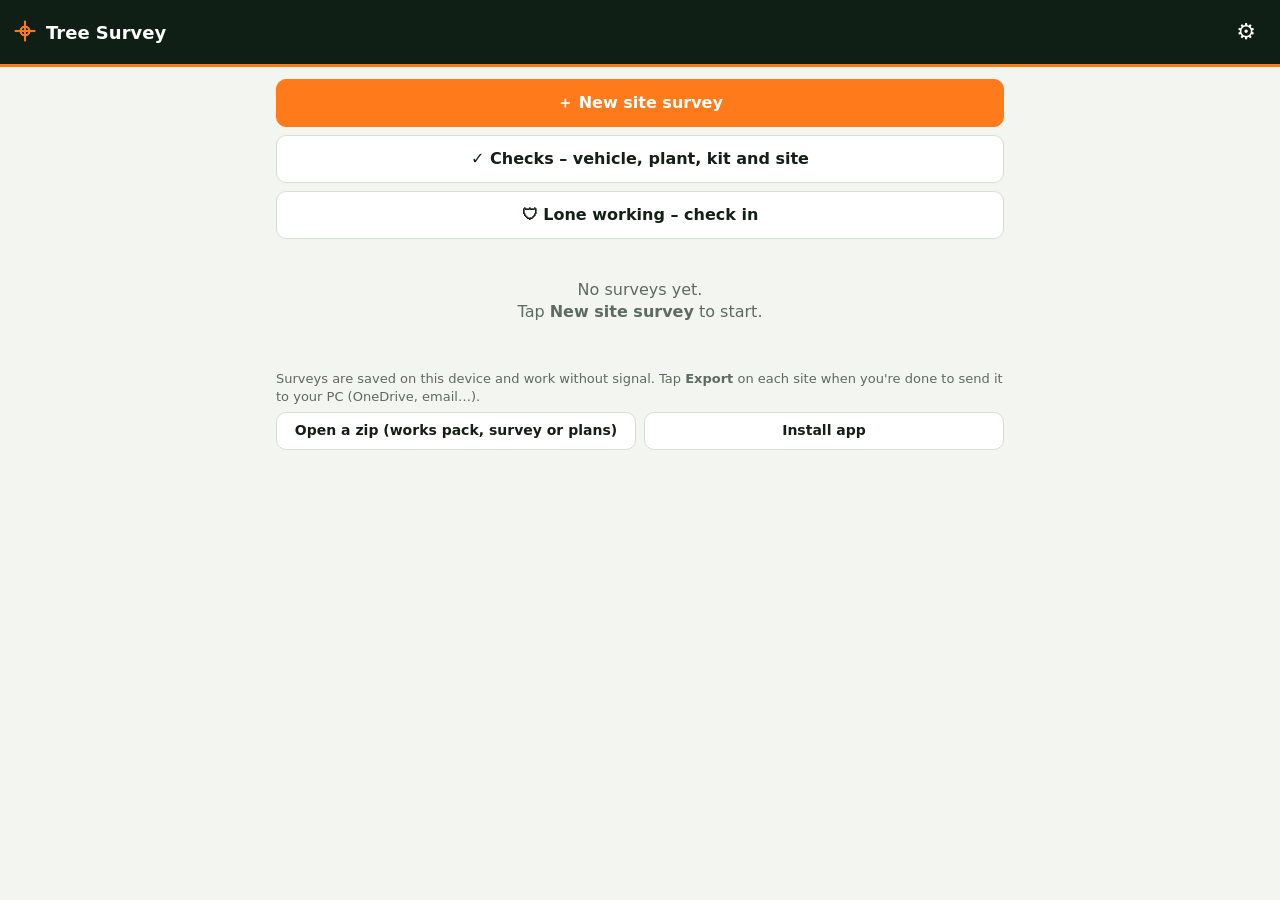
==== index.html @ d86250d1 "Tree Survey phone app v1.23 (app files only) Phone app at the top level so it is served at sparkomoj" ====
<!doctype html>
<html lang="en-GB">
<head>
<meta charset="utf-8">
<meta name="viewport" content="width=device-width, initial-scale=1, viewport-fit=cover">
<title>Tree Survey</title>
<meta name="description" content="Offline tree survey capture – GPS, species, dimensions, photos – exported for the report builders.">
<meta name="theme-color" content="#101f16">
<link rel="manifest" href="manifest.webmanifest">
<link rel="icon" type="image/png" sizes="32x32" href="icons/favicon-32.png">
<link rel="icon" type="image/png" sizes="48x48" href="icons/favicon-48.png">
<link rel="icon" type="image/png" sizes="192x192" href="icons/icon-192.png">
<link rel="apple-touch-icon" sizes="180x180" href="icons/apple-touch-icon.png">
<link rel="stylesheet" href="lib/leaflet.css">
<link rel="stylesheet" href="app.css">
</head>
<body>
<div id="app"></div>
<div id="toast" role="status" aria-live="polite"></div>
<input type="file" id="cam" accept="image/*" capture="environment" hidden>
<input type="file" id="gallery" accept="image/*" multiple hidden>
<input type="file" id="zipin" accept=".zip,application/zip" hidden>
<script src="lib/jszip.min.js"></script>
<script src="lib/xlsx.mini.min.js"></script>
<script src="species.js"></script>
<script src="osgb.js"></script>
<script src="lib/leaflet.js"></script>
<script src="lib/Leaflet.ImageOverlay.Rotated.js"></script>
<script src="qtra.js"></script>
<script src="threats.js"></script>
<script src="cavat_cti.js"></script>
<script src="cavat.js"></script>
<script src="fungi.js"></script>
<script src="defects.js"></script>
<script src="works.js"></script>
<script src="vet.js"></script>
<script src="safety.js"></script>
<script src="checklists.js"></script>
<script src="checks.js"></script>
<script src="laser.js"></script>
<script src="boltons.js"></script>
<script src="contractor.js"></script>
<script src="app.js"></script>
<script src="map.js"></script>
<script src="planscale.js"></script>
</body>
</html>
---- lib/leaflet.css ----
/* required styles */

.leaflet-pane,
.leaflet-tile,
.leaflet-marker-icon,
.leaflet-marker-shadow,
.leaflet-tile-container,
.leaflet-pane > svg,
.leaflet-pane > canvas,
.leaflet-zoom-box,
.leaflet-image-layer,
.leaflet-layer {
	position: absolute;
	left: 0;
	top: 0;
	}
.leaflet-container {
	overflow: hidden;
	}
.leaflet-tile,
.leaflet-marker-icon,
.leaflet-marker-shadow {
	-webkit-user-select: none;
	   -moz-user-select: none;
	        user-select: none;
	  -webkit-user-drag: none;
	}
/* Prevents IE11 from highlighting tiles in blue */
.leaflet-tile::selection {
	background: transparent;
}
/* Safari renders non-retina tile on retina better with this, but Chrome is worse */
.leaflet-safari .leaflet-tile {
	image-rendering: -webkit-optimize-contrast;
	}
/* hack that prevents hw layers "stretching" when loading new tiles */
.leaflet-safari .leaflet-tile-container {
	width: 1600px;
	height: 1600px;
	-webkit-transform-origin: 0 0;
	}
.leaflet-marker-icon,
.leaflet-marker-shadow {
	display: block;
	}
/* .leaflet-container svg: reset svg max-width decleration shipped in Joomla! (joomla.org) 3.x */
/* .leaflet-container img: map is broken in FF if you have max-width: 100% on tiles */
.leaflet-container .leaflet-overlay-pane svg {
	max-width: none !important;
	max-height: none !important;
	}
.leaflet-container .leaflet-marker-pane img,
.leaflet-container .leaflet-shadow-pane img,
.leaflet-container .leaflet-tile-pane img,
.leaflet-container img.leaflet-image-layer,
.leaflet-container .leaflet-tile {
	max-width: none !important;
	max-height: none !important;
	width: auto;
	padding: 0;
	}

.leaflet-container img.leaflet-tile {
	/* See: https://bugs.chromium.org/p/chromium/issues/detail?id=600120 */
	mix-blend-mode: plus-lighter;
}

.leaflet-container.leaflet-touch-zoom {
	-ms-touch-action: pan-x pan-y;
	touch-action: pan-x pan-y;
	}
.leaflet-container.leaflet-touch-drag {
	-ms-touch-action: pinch-zoom;
	/* Fallback for FF which doesn't support pinch-zoom */
	touch-action: none;
	touch-action: pinch-zoom;
}
.leaflet-container.leaflet-touch-drag.leaflet-touch-zoom {
	-ms-touch-action: none;
	touch-action: none;
}
.leaflet-container {
	-webkit-tap-highlight-color: transparent;
}
.leaflet-container a {
	-webkit-tap-highlight-color: rgba(51, 181, 229, 0.4);
}
.leaflet-tile {
	filter: inherit;
	visibility: hidden;
	}
.leaflet-tile-loaded {
	visibility: inherit;
	}
.leaflet-zoom-box {
	width: 0;
	height: 0;
	-moz-box-sizing: border-box;
	     box-sizing: border-box;
	z-index: 800;
	}
/* workaround for https://bugzilla.mozilla.org/show_bug.cgi?id=888319 */
.leaflet-overlay-pane svg {
	-moz-user-select: none;
	}

.leaflet-pane         { z-index: 400; }

.leaflet-tile-pane    { z-index: 200; }
.leaflet-overlay-pane { z-index: 400; }
.leaflet-shadow-pane  { z-index: 500; }
.leaflet-marker-pane  { z-index: 600; }
.leaflet-tooltip-pane   { z-index: 650; }
.leaflet-popup-pane   { z-index: 700; }

.leaflet-map-pane canvas { z-index: 100; }
.leaflet-map-pane svg    { z-index: 200; }

.leaflet-vml-shape {
	width: 1px;
	height: 1px;
	}
.lvml {
	behavior: url(#default#VML);
	display: inline-block;
	position: absolute;
	}


/* control positioning */

.leaflet-control {
	position: relative;
	z-index: 800;
	pointer-events: visiblePainted; /* IE 9-10 doesn't have auto */
	pointer-events: auto;
	}
.leaflet-top,
.leaflet-bottom {
	position: absolute;
	z-index: 1000;
	pointer-events: none;
	}
.leaflet-top {
	top: 0;
	}
.leaflet-right {
	right: 0;
	}
.leaflet-bottom {
	bottom: 0;
	}
.leaflet-left {
	left: 0;
	}
.leaflet-control {
	float: left;
	clear: both;
	}
.leaflet-right .leaflet-control {
	float: right;
	}
.leaflet-top .leaflet-control {
	margin-top: 10px;
	}
.leaflet-bottom .leaflet-control {
	margin-bottom: 10px;
	}
.leaflet-left .leaflet-control {
	margin-left: 10px;
	}
.leaflet-right .leaflet-control {
	margin-right: 10px;
	}


/* zoom and fade animations */

.leaflet-fade-anim .leaflet-popup {
	opacity: 0;
	-webkit-transition: opacity 0.2s linear;
	   -moz-transition: opacity 0.2s linear;
	        transition: opacity 0.2s linear;
	}
.leaflet-fade-anim .leaflet-map-pane .leaflet-popup {
	opacity: 1;
	}
.leaflet-zoom-animated {
	-webkit-transform-origin: 0 0;
	    -ms-transform-origin: 0 0;
	        transform-origin: 0 0;
	}
svg.leaflet-zoom-animated {
	will-change: transform;
}

.leaflet-zoom-anim .leaflet-zoom-animated {
	-webkit-transition: -webkit-transform 0.25s cubic-bezier(0,0,0.25,1);
	   -moz-transition:    -moz-transform 0.25s cubic-bezier(0,0,0.25,1);
	        transition:         transform 0.25s cubic-bezier(0,0,0.25,1);
	}
.leaflet-zoom-anim .leaflet-tile,
.leaflet-pan-anim .leaflet-tile {
	-webkit-transition: none;
	   -moz-transition: none;
	        transition: none;
	}

.leaflet-zoom-anim .leaflet-zoom-hide {
	visibility: hidden;
	}


/* cursors */

.leaflet-interactive {
	cursor: pointer;
	}
.leaflet-grab {
	cursor: -webkit-grab;
	cursor:    -moz-grab;
	cursor:         grab;
	}
.leaflet-crosshair,
.leaflet-crosshair .leaflet-interactive {
	cursor: crosshair;
	}
.leaflet-popup-pane,
.leaflet-control {
	cursor: auto;
	}
.leaflet-dragging .leaflet-grab,
.leaflet-dragging .leaflet-grab .leaflet-interactive,
.leaflet-dragging .leaflet-marker-draggable {
	cursor: move;
	cursor: -webkit-grabbing;
	cursor:    -moz-grabbing;
	cursor:         grabbing;
	}

/* marker & overlays interactivity */
.leaflet-marker-icon,
.leaflet-marker-shadow,
.leaflet-image-layer,
.leaflet-pane > svg path,
.leaflet-tile-container {
	pointer-events: none;
	}

.leaflet-marker-icon.leaflet-interactive,
.leaflet-image-layer.leaflet-interactive,
.leaflet-pane > svg path.leaflet-interactive,
svg.leaflet-image-layer.leaflet-interactive path {
	pointer-events: visiblePainted; /* IE 9-10 doesn't have auto */
	pointer-events: auto;
	}

/* visual tweaks */

.leaflet-container {
	background: #ddd;
	outline-offset: 1px;
	}
.leaflet-container a {
	color: #0078A8;
	}
.leaflet-zoom-box {
	border: 2px dotted #38f;
	background: rgba(255,255,255,0.5);
	}


/* general typography */
.leaflet-container {
	font-family: "Helvetica Neue", Arial, Helvetica, sans-serif;
	font-size: 12px;
	font-size: 0.75rem;
	line-height: 1.5;
	}


/* general toolbar styles */

.leaflet-bar {
	box-shadow: 0 1px 5px rgba(0,0,0,0.65);
	border-radius: 4px;
	}
.leaflet-bar a {
	background-color: #fff;
	border-bottom: 1px solid #ccc;
	width: 26px;
	height: 26px;
	line-height: 26px;
	display: block;
	text-align: center;
	text-decoration: none;
	color: black;
	}
.leaflet-bar a,
.leaflet-control-layers-toggle {
	background-position: 50% 50%;
	background-repeat: no-repeat;
	display: block;
	}
.leaflet-bar a:hover,
.leaflet-bar a:focus {
	background-color: #f4f4f4;
	}
.leaflet-bar a:first-child {
	border-top-left-radius: 4px;
	border-top-right-radius: 4px;
	}
.leaflet-bar a:last-child {
	border-bottom-left-radius: 4px;
	border-bottom-right-radius: 4px;
	border-bottom: none;
	}
.leaflet-bar a.leaflet-disabled {
	cursor: default;
	background-color: #f4f4f4;
	color: #bbb;
	}

.leaflet-touch .leaflet-bar a {
	width: 30px;
	height: 30px;
	line-height: 30px;
	}
.leaflet-touch .leaflet-bar a:first-child {
	border-top-left-radius: 2px;
	border-top-right-radius: 2px;
	}
.leaflet-touch .leaflet-bar a:last-child {
	border-bottom-left-radius: 2px;
	border-bottom-right-radius: 2px;
	}

/* zoom control */

.leaflet-control-zoom-in,
.leaflet-control-zoom-out {
	font: bold 18px 'Lucida Console', Monaco, monospace;
	text-indent: 1px;
	}

.leaflet-touch .leaflet-control-zoom-in, .leaflet-touch .leaflet-control-zoom-out  {
	font-size: 22px;
	}


/* layers control */

.leaflet-control-layers {
	box-shadow: 0 1px 5px rgba(0,0,0,0.4);
	background: #fff;
	border-radius: 5px;
	}
.leaflet-control-layers-toggle {
	background-image: url(images/layers.png);
	width: 36px;
	height: 36px;
	}
.leaflet-retina .leaflet-control-layers-toggle {
	background-image: url(images/layers-2x.png);
	background-size: 26px 26px;
	}
.leaflet-touch .leaflet-control-layers-toggle {
	width: 44px;
	height: 44px;
	}
.leaflet-control-layers .leaflet-control-layers-list,
.leaflet-control-layers-expanded .leaflet-control-layers-toggle {
	display: none;
	}
.leaflet-control-layers-expanded .leaflet-control-layers-list {
	display: block;
	position: relative;
	}
.leaflet-control-layers-expanded {
	padding: 6px 10px 6px 6px;
	color: #333;
	background: #fff;
	}
.leaflet-control-layers-scrollbar {
	overflow-y: scroll;
	overflow-x: hidden;
	padding-right: 5px;
	}
.leaflet-control-layers-selector {
	margin-top: 2px;
	position: relative;
	top: 1px;
	}
.leaflet-control-layers label {
	display: block;
	font-size: 13px;
	font-size: 1.08333em;
	}
.leaflet-control-layers-separator {
	height: 0;
	border-top: 1px solid #ddd;
	margin: 5px -10px 5px -6px;
	}

/* Default icon URLs */
.leaflet-default-icon-path { /* used only in path-guessing heuristic, see L.Icon.Default */
	background-image: url(images/marker-icon.png);
	}


/* attribution and scale controls */

.leaflet-container .leaflet-control-attribution {
	background: #fff;
	background: rgba(255, 255, 255, 0.8);
	margin: 0;
	}
.leaflet-control-attribution,
.leaflet-control-scale-line {
	padding: 0 5px;
	color: #333;
	line-height: 1.4;
	}
.leaflet-control-attribution a {
	text-decoration: none;
	}
.leaflet-control-attribution a:hover,
.leaflet-control-attribution a:focus {
	text-decoration: underline;
	}
.leaflet-attribution-flag {
	display: inline !important;
	vertical-align: baseline !important;
	width: 1em;
	height: 0.6669em;
	}
.leaflet-left .leaflet-control-scale {
	margin-left: 5px;
	}
.leaflet-bottom .leaflet-control-scale {
	margin-bottom: 5px;
	}
.leaflet-control-scale-line {
	border: 2px solid #777;
	border-top: none;
	line-height: 1.1;
	padding: 2px 5px 1px;
	white-space: nowrap;
	-moz-box-sizing: border-box;
	     box-sizing: border-box;
	background: rgba(255, 255, 255, 0.8);
	text-shadow: 1px 1px #fff;
	}
.leaflet-control-scale-line:not(:first-child) {
	border-top: 2px solid #777;
	border-bottom: none;
	margin-top: -2px;
	}
.leaflet-control-scale-line:not(:first-child):not(:last-child) {
	border-bottom: 2px solid #777;
	}

.leaflet-touch .leaflet-control-attribution,
.leaflet-touch .leaflet-control-layers,
.leaflet-touch .leaflet-bar {
	box-shadow: none;
	}
.leaflet-touch .leaflet-control-layers,
.leaflet-touch .leaflet-bar {
	border: 2px solid rgba(0,0,0,0.2);
	background-clip: padding-box;
	}


/* popup */

.leaflet-popup {
	position: absolute;
	text-align: center;
	margin-bottom: 20px;
	}
.leaflet-popup-content-wrapper {
	padding: 1px;
	text-align: left;
	border-radius: 12px;
	}
.leaflet-popup-content {
	margin: 13px 24px 13px 20px;
	line-height: 1.3;
	font-size: 13px;
	font-size: 1.08333em;
	min-height: 1px;
	}
.leaflet-popup-content p {
	margin: 17px 0;
	margin: 1.3em 0;
	}
.leaflet-popup-tip-container {
	width: 40px;
	height: 20px;
	position: absolute;
	left: 50%;
	margin-top: -1px;
	margin-left: -20px;
	overflow: hidden;
	pointer-events: none;
	}
.leaflet-popup-tip {
	width: 17px;
	height: 17px;
	padding: 1px;

	margin: -10px auto 0;
	pointer-events: auto;

	-webkit-transform: rotate(45deg);
	   -moz-transform: rotate(45deg);
	    -ms-transform: rotate(45deg);
	        transform: rotate(45deg);
	}
.leaflet-popup-content-wrapper,
.leaflet-popup-tip {
	background: white;
	color: #333;
	box-shadow: 0 3px 14px rgba(0,0,0,0.4);
	}
.leaflet-container a.leaflet-popup-close-button {
	position: absolute;
	top: 0;
	right: 0;
	border: none;
	text-align: center;
	width: 24px;
	height: 24px;
	font: 16px/24px Tahoma, Verdana, sans-serif;
	color: #757575;
	text-decoration: none;
	background: transparent;
	}
.leaflet-container a.leaflet-popup-close-button:hover,
.leaflet-container a.leaflet-popup-close-button:focus {
	color: #585858;
	}
.leaflet-popup-scrolled {
	overflow: auto;
	}

.leaflet-oldie .leaflet-popup-content-wrapper {
	-ms-zoom: 1;
	}
.leaflet-oldie .leaflet-popup-tip {
	width: 24px;
	margin: 0 auto;

	-ms-filter: "progid:DXImageTransform.Microsoft.Matrix(M11=0.70710678, M12=0.70710678, M21=-0.70710678, M22=0.70710678)";
	filter: progid:DXImageTransform.Microsoft.Matrix(M11=0.70710678, M12=0.70710678, M21=-0.70710678, M22=0.70710678);
	}

.leaflet-oldie .leaflet-control-zoom,
.leaflet-oldie .leaflet-control-layers,
.leaflet-oldie .leaflet-popup-content-wrapper,
.leaflet-oldie .leaflet-popup-tip {
	border: 1px solid #999;
	}


/* div icon */

.leaflet-div-icon {
	background: #fff;
	border: 1px solid #666;
	}


/* Tooltip */
/* Base styles for the element that has a tooltip */
.leaflet-tooltip {
	position: absolute;
	padding: 6px;
	background-color: #fff;
	border: 1px solid #fff;
	border-radius: 3px;
	color: #222;
	white-space: nowrap;
	-webkit-user-select: none;
	-moz-user-select: none;
	-ms-user-select: none;
	user-select: none;
	pointer-events: none;
	box-shadow: 0 1px 3px rgba(0,0,0,0.4);
	}
.leaflet-tooltip.leaflet-interactive {
	cursor: pointer;
	pointer-events: auto;
	}
.leaflet-tooltip-top:before,
.leaflet-tooltip-bottom:before,
.leaflet-tooltip-left:before,
.leaflet-tooltip-right:before {
	position: absolute;
	pointer-events: none;
	border: 6px solid transparent;
	background: transparent;
	content: "";
	}

/* Directions */

.leaflet-tooltip-bottom {
	margin-top: 6px;
}
.leaflet-tooltip-top {
	margin-top: -6px;
}
.leaflet-tooltip-bottom:before,
.leaflet-tooltip-top:before {
	left: 50%;
	margin-left: -6px;
	}
.leaflet-tooltip-top:before {
	bottom: 0;
	margin-bottom: -12px;
	border-top-color: #fff;
	}
.leaflet-tooltip-bottom:before {
	top: 0;
	margin-top: -12px;
	margin-left: -6px;
	border-bottom-color: #fff;
	}
.leaflet-tooltip-left {
	margin-left: -6px;
}
.leaflet-tooltip-right {
	margin-left: 6px;
}
.leaflet-tooltip-left:before,
.leaflet-tooltip-right:before {
	top: 50%;
	margin-top: -6px;
	}
.leaflet-tooltip-left:before {
	right: 0;
	margin-right: -12px;
	border-left-color: #fff;
	}
.leaflet-tooltip-right:before {
	left: 0;
	margin-left: -12px;
	border-right-color: #fff;
	}

/* Printing */

@media print {
	/* Prevent printers from removing background-images of controls. */
	.leaflet-control {
		-webkit-print-color-adjust: exact;
		print-color-adjust: exact;
		}
	}
---- app.css ----
:root {
  --bg: #f2f5f0; --card: #ffffff; --ink: #142017; --muted: #5d6b61; --line: #d6ded4;
  --head: #101f16; --head-ink: #ffffff; --accent: #ff7a1a; --accent-ink: #ffffff;
  --green: #2f6b3a; --soft: #e7efe5; --danger: #c0392b; --warn-bg: #fff1e6;
  --catA: #92d050; --catB: #5b9bd5; --catC: #bfbfbf; --catU: #c00000;
  color-scheme: light;
}
@media (prefers-color-scheme: dark) {
  :root:not([data-theme="light"]) {
    --bg: #0e1510; --card: #18221b; --ink: #e8efe9; --muted: #9db0a2; --line: #2c3a30;
    --head: #08100b; --soft: #213026; --warn-bg: #3a2614; color-scheme: dark;
  }
}
:root[data-theme="dark"] {
  --bg: #0e1510; --card: #18221b; --ink: #e8efe9; --muted: #9db0a2; --line: #2c3a30;
  --head: #08100b; --soft: #213026; --warn-bg: #3a2614; color-scheme: dark;
}
* { box-sizing: border-box; }
html, body { margin: 0; background: var(--bg); color: var(--ink);
  font: 16px/1.4 system-ui, -apple-system, "Segoe UI", Roboto, sans-serif; -webkit-text-size-adjust: 100%; }
body { padding-bottom: env(safe-area-inset-bottom); }
button, input, select, textarea { font: inherit; color: inherit; }

.top { position: sticky; top: 0; z-index: 5; background: var(--head); color: var(--head-ink);
  display: flex; align-items: center; gap: 8px; padding: 10px 12px; padding-top: max(10px, env(safe-area-inset-top));
  border-bottom: 3px solid var(--accent); }
.top h1 { font-size: 18px; margin: 0; flex: 1; min-width: 0; white-space: nowrap; overflow: hidden; text-overflow: ellipsis; }
.top .sub { display: block; font-size: 12px; font-weight: 400; opacity: .75; }
.top button { background: transparent; border: 0; color: var(--head-ink); font-size: 22px; min-width: 44px; min-height: 44px; border-radius: 8px; }
.top button:active { background: rgba(255,255,255,.12); }
main { padding: 12px 16px 120px; max-width: 760px; margin: 0 auto; }

.btn { display: inline-flex; align-items: center; justify-content: center; gap: 6px; min-height: 48px;
  padding: 0 16px; border-radius: 10px; border: 1px solid var(--line); background: var(--card); font-weight: 600; cursor: pointer; }
.btn.primary { background: var(--accent); color: var(--accent-ink); border-color: var(--accent); }
.btn.green { background: var(--green); color: #fff; border-color: var(--green); }
.btn.danger { color: var(--danger); border-color: var(--danger); background: transparent; }
.btn.block { width: 100%; }
.btn.small { min-height: 38px; padding: 0 12px; font-size: 14px; }
.btn:active { filter: brightness(.93); }
.row { display: flex; gap: 8px; flex-wrap: wrap; }
.row > .btn { flex: 1 1 0; }

.card { background: var(--card); border: 1px solid var(--line); border-radius: 12px; padding: 12px; margin: 10px 0; }
.job { display: block; text-decoration: none; color: inherit; }
.job h3 { margin: 0 0 2px; font-size: 17px; }
.meta { color: var(--muted); font-size: 13px; }
.badge { display: inline-block; font-size: 12px; font-weight: 700; padding: 2px 8px; border-radius: 99px; background: var(--soft); color: var(--green); }
.badge.bs { background: #e3eefa; color: #23578d; }

.tree { display: flex; gap: 12px; align-items: center; text-decoration: none; color: inherit; }
.tag { flex: none; min-width: 52px; height: 52px; border-radius: 10px; display: grid; place-items: center;
  font-weight: 800; background: var(--soft); color: var(--green); font-size: 16px; padding: 0 6px; }
.tag.A { background: var(--catA); color: #102010; } .tag.B { background: var(--catB); color: #fff; }
.tag.C { background: var(--catC); color: #222; } .tag.U { background: var(--catU); color: #fff; }
.tree .info { min-width: 0; flex: 1; }
.tree .name { font-weight: 600; white-space: nowrap; overflow: hidden; text-overflow: ellipsis; }
.tree .rec { font-size: 13px; color: var(--muted); white-space: nowrap; overflow: hidden; text-overflow: ellipsis; }
.ok { color: var(--green); } .no { color: var(--danger); }

label { display: block; font-size: 13px; font-weight: 700; color: var(--muted); margin: 12px 0 4px; }
input[type=text], input[type=search], input[type=date], input[type=number], input:not([type]), select, textarea {
  width: 100%; min-height: 48px; padding: 10px 12px; border: 1px solid var(--line); border-radius: 10px; background: var(--card); }
textarea { min-height: 84px; resize: vertical; }
input:focus, select:focus, textarea:focus { outline: 3px solid color-mix(in srgb, var(--accent) 45%, transparent); border-color: var(--accent); }
.grid2 { display: grid; grid-template-columns: 1fr 1fr; gap: 0 10px; }
.grid4 { display: grid; grid-template-columns: repeat(4, 1fr); gap: 0 8px; }
.grid3 { display: grid; grid-template-columns: repeat(3, 1fr); gap: 0 8px; }
h2 { font-size: 15px; margin: 22px 0 4px; text-transform: uppercase; letter-spacing: .04em; color: var(--green); }

.chips { display: flex; flex-wrap: wrap; gap: 6px; margin-top: 6px; }
.chip { border: 1px solid var(--line); background: var(--card); border-radius: 99px; padding: 8px 12px; min-height: 38px; font-size: 14px; cursor: pointer; }
.chip.on { background: var(--green); color: #fff; border-color: var(--green); }
.chip.add { color: var(--muted); }
.chip:active { filter: brightness(.9); }

.gps { display: flex; gap: 10px; align-items: center; }
.gps .status { flex: 1; font-size: 14px; }
.gps .big { font-weight: 700; font-size: 16px; }
.dot { width: 12px; height: 12px; border-radius: 50%; background: var(--catC); flex: none; }
.dot.live { background: var(--accent); animation: pulse 1s infinite; } .dot.good { background: #3aa655; }
@keyframes pulse { 50% { opacity: .35; } }

.photos { display: grid; grid-template-columns: repeat(auto-fill, minmax(140px, 1fr)); gap: 10px; margin-top: 8px; }
.ph { position: relative; background: var(--card); border: 1px solid var(--line); border-radius: 10px; overflow: hidden; }
.ph img { width: 100%; aspect-ratio: 1; object-fit: contain; display: block; background: var(--soft); }
.ph input, .ph select { border: 0; border-top: 1px solid var(--line); border-radius: 0; min-height: 40px; font-size: 14px; }
.ph .rot { position: absolute; top: 4px; left: 4px; width: 34px; height: 34px; border-radius: 50%; border: 0; background: rgba(0,0,0,.6); color: #fff; font-size: 18px; }
.ph .x { position: absolute; top: 4px; right: 4px; width: 34px; height: 34px; border-radius: 50%; border: 0; background: rgba(0,0,0,.6); color: #fff; font-size: 18px; }

.bar { position: fixed; left: 0; right: 0; bottom: 0; z-index: 6; background: var(--card); border-top: 1px solid var(--line);
  padding: 10px 16px; padding-bottom: max(10px, env(safe-area-inset-bottom)); display: flex; gap: 10px; }
.bar .btn { flex: 1; }
.fab { position: fixed; right: 18px; bottom: max(18px, env(safe-area-inset-bottom)); z-index: 6; border-radius: 99px; min-height: 56px;
  padding: 0 22px; font-size: 17px; box-shadow: 0 6px 18px rgba(0,0,0,.25); }

.warn { background: var(--warn-bg); border-radius: 10px; padding: 10px 12px; font-size: 14px; margin: 8px 0; }
.hint { color: var(--muted); font-size: 13px; margin: 6px 0; }
.empty { text-align: center; color: var(--muted); padding: 40px 10px; }
details.more { margin-top: 18px; border: 1px solid var(--line); border-radius: 12px; background: var(--card); padding: 0 12px; }
details.more summary { padding: 14px 0; font-weight: 700; cursor: pointer; color: var(--green); }
details.more[open] { padding-bottom: 12px; }
.saved { font-size: 12px; color: var(--muted); text-align: right; min-height: 16px; }

#toast { position: fixed; left: 50%; bottom: 90px; transform: translateX(-50%); background: #101f16; color: #fff; padding: 10px 16px;
  border-radius: 10px; font-size: 14px; opacity: 0; pointer-events: none; transition: opacity .2s; z-index: 10; max-width: 90vw; text-align: center; }
#toast.show { opacity: 1; }
.search { margin: 4px 0 6px; }

/* quick phrases: two rows that scroll sideways, so long lists don't push the form down */
.chips.phr { display: grid; grid-template-rows: auto auto; grid-auto-flow: column; grid-auto-columns: max-content;
  overflow-x: auto; overscroll-behavior-x: contain; padding-bottom: 6px; scrollbar-width: thin; }
.chips.phr .chip { white-space: nowrap; }

/* ---------- map pages ---------- */
.mapwrap { position: fixed; inset: 0; display: flex; flex-direction: column; background: var(--bg); }
.mapwrap .top { position: relative; }
.mapbox { flex: 1; position: relative; min-height: 200px; }
#map { position: absolute; inset: 0; background: #e9ece6; }
#map.planview { background: #cfd5cc; }
.cross { position: absolute; left: 50%; top: 50%; width: 44px; height: 44px; margin: -22px 0 0 -22px; z-index: 900; pointer-events: none; }
.cross::before, .cross::after { content: ""; position: absolute; background: #e3007a; box-shadow: 0 0 0 1.5px #fff; }
.cross::before { left: 21px; top: 0; width: 2px; height: 44px; }
.cross::after { top: 21px; left: 0; height: 2px; width: 44px; }
.panel { background: var(--card); border-top: 1px solid var(--line); padding: 10px 16px; padding-bottom: max(10px, env(safe-area-inset-bottom)); z-index: 950; }
.panel .hint { margin: 4px 0 8px; }
.panel .row .btn { min-height: 44px; }
.leaflet-tooltip.tlabel { background: rgba(255,255,255,.85); border: 0; box-shadow: none; padding: 0 3px; font-weight: 700; font-size: 12px; color: #111; }
.leaflet-tooltip.tlabel::before { display: none; }
.cand span { display: grid; place-items: center; width: 34px; height: 34px; border-radius: 50%; background: #ff7a1a; color: #fff;
  font-weight: 800; font-size: 17px; border: 3px solid #fff; box-shadow: 0 2px 8px rgba(0,0,0,.4); }
.leaflet-control-layers-toggle { width: 44px; height: 44px; }

/* ---------- defect details panel ---------- */
.sheet-back { position: fixed; inset: 0; z-index: 2000; background: rgba(0,0,0,.45); display: flex; align-items: flex-end; justify-content: center; }
.sheet { background: var(--card); width: 100%; max-width: 640px; max-height: 92vh; overflow-y: auto; border-radius: 16px 16px 0 0;
  padding: 8px 16px 16px; padding-bottom: max(16px, env(safe-area-inset-bottom)); box-shadow: 0 -6px 24px rgba(0,0,0,.25); }
.sheet .grip { width: 44px; height: 5px; border-radius: 3px; background: var(--line); margin: 4px auto 6px; }
.ds-row { display: grid; grid-template-columns: 1fr auto; gap: 14px; align-items: start; }
.compass { display: grid; grid-template-columns: repeat(3, 48px); gap: 4px; margin-top: 4px; }
.compass .chip { padding: 0; min-height: 40px; font-weight: 700; }
.compass .hub { display: grid; place-items: center; color: var(--muted); }
.ds-size { display: grid; gap: 6px; }
.preview { margin: 14px 0 10px; padding: 10px 12px; border-radius: 10px; background: var(--soft); font-weight: 600; min-height: 44px; }
.chip.small { min-height: 32px; padding: 4px 10px; font-size: 13px; }
label.check { display: flex; gap: 10px; align-items: center; font-weight: 600; color: var(--ink); font-size: 15px; margin: 10px 0; }
label.check input { width: 22px; height: 22px; }
.sheet-foot { position: sticky; bottom: calc(-1 * max(16px, env(safe-area-inset-bottom))); background: var(--card);
  margin: 0 -16px; padding: 4px 16px max(16px, env(safe-area-inset-bottom)); border-top: 1px solid var(--line); }
.sheet-foot .preview { margin: 8px 0; }
label.check.urgent { color: var(--danger); font-size: 14px; }

/* ---------- fungi picker ---------- */
.fglist { margin-top: 8px; }
.fghead { font-size: 12px; font-weight: 800; text-transform: uppercase; letter-spacing: .04em; color: var(--green); margin: 12px 0 4px; }
.fgitem { display: grid; grid-template-columns: 1fr auto; gap: 2px 8px; width: 100%; text-align: left; background: var(--card);
  border: 0; border-bottom: 1px solid var(--line); padding: 10px 2px; cursor: pointer; }
.fgitem:active { background: var(--soft); }
.fgitem .fgname { font-weight: 700; }
.fgitem .meta { grid-column: 1 / -1; white-space: nowrap; overflow: hidden; text-overflow: ellipsis; }
.sig { font-size: 11px; font-weight: 800; padding: 2px 8px; border-radius: 99px; align-self: start; white-space: nowrap; }
.sig-h { background: #f8cbad; color: #7f1d00; } .sig-mh { background: #fce4d6; color: #8a3b00; }
.sig-m { background: #fff2cc; color: #6b5200; } .sig-l { background: #e2efda; color: #2f5a1e; }
.sheet .info { background: var(--soft); border-radius: 10px; padding: 10px 12px; margin: 4px 0 8px; font-size: 14px; }

/* ---------- QTRA ---------- */
.subhead { font-size: 13px; text-transform: uppercase; letter-spacing: .04em; color: var(--green); margin: 18px 0 0; }
.roh { margin: 10px 0 0; padding: 10px 12px; border-radius: 10px; font-weight: 700; min-height: 0; }
.roh:empty { display: none; }
.roh-green { background: #c6e5b3; color: #1e4d12; } .roh-yellow { background: #fff2b3; color: #5c4a00; }
.roh-amber { background: #fbd5b0; color: #7a3d00; } .roh-red { background: #ffc7c7; color: #8a0000; }
.ds-lib details { border: 1px solid #d9e2d6; border-radius: 10px; margin: 6px 0; padding: 4px 8px; background: #fafcf9; }
.ds-lib summary { font-weight: 600; cursor: pointer; padding: 4px 0; }
#ds_union, #ds_cav { border-left: 3px solid #ff7a1a; padding-left: 10px; margin-top: 10px; }
#wk_warn { color: #8a4b00; margin-top: 8px; }

.safetyrow { border-bottom: 1px solid #e3e8e1; padding: 8px 0; }
.safetyrow > div:first-child { font-size: 14px; margin-bottom: 4px; }
.chip.danger.on { background: var(--danger); border-color: var(--danger); color: #fff; }
.btn.warnbtn { background: #fff3e0; border-color: #f0a050; color: #8a4b00; }
.btn[disabled] { opacity: .45; }

.hlogo { width: 26px; height: 26px; vertical-align: -5px; margin-right: 8px; border-radius: 5px; }

/* checks (v1.19) */
.checkbtns { display: grid; grid-template-columns: repeat(auto-fill, minmax(230px, 1fr)); gap: 8px; margin-top: 8px; }
.checkbtns .btn { text-align: left; justify-content: flex-start; }
.stack { display: grid; gap: 8px; }
.prow { display: grid; grid-template-columns: 1fr 10.5em 46px; gap: 6px; margin-top: 6px; align-items: center; }
.prow .btn { min-height: 44px; padding: 0; }
canvas.sig { display: block; width: 100%; height: 150px; border: 1px solid var(--line); border-radius: 10px; background: #fff; touch-action: none; margin: 6px 0; }
.dnote { margin-top: 6px; }
.ans { display: flex; gap: 10px; padding: 6px 0; border-bottom: 1px solid #e3e8e1; font-size: 14px; }
.ans .mark { width: 22px; flex: none; font-weight: 700; color: var(--green); text-align: center; }
.ans.defect { background: #fdecea; } .ans.defect .mark { color: var(--danger); }
.ans.na .mark { color: var(--muted); }
.sigline { display: flex; align-items: center; gap: 12px; padding: 6px 0; }
.sigline img { height: 60px; border-bottom: 1px solid #999; }
@media print {
  header.top button, .bar, .noprint, #toast { display: none !important; }
  header.top { position: static; background: #fff; color: #000; border: 0; }
  body { background: #fff; }
  .card { break-inside: avoid; }
}

/* several site plans */
.plancard { display: grid; grid-template-columns: 96px 1fr; gap: 10px; align-items: start; }
.plancard img { width: 96px; height: 96px; object-fit: cover; border-radius: 8px; background: #fff; }
.plancard.inuse { outline: 2px solid var(--accent, #ff7a1a); }
.plancard .name { font-weight: 600; word-break: break-word; }
.pill { display: inline-block; padding: 4px 10px; border-radius: 999px; background: #e6f0e8; color: #1f4d2b; font-weight: 600; font-size: .85em; }
.planpick { display: grid; grid-template-columns: auto 1fr auto; gap: 6px; align-items: center; margin-bottom: 6px; }
.planpick label { margin: 0; }
.planpick select { min-width: 0; }

/* bolt-ons */
.badge.nest { background: #7A1FA2; color: #fff; }
.pill.s1 { background: #7A1FA2; color: #fff; }
.card.prf { border-left: 4px solid #1F6FB2; }
.card.prf .row { justify-content: space-between; align-items: center; }
.bngcrit .check { font-size: .92em; align-items: flex-start; }
.card.lone, .warn.lone { margin-top: 8px; }
.big.ok { color: #1f6b2a; } .big.no { color: #b02418; }
.leaflet-tooltip.nestlabel { font-weight: 700; }

/* works orders (contractor's works packs) – v1.22 */
.badge.works { background: #fff1e6; color: #a84300; }
.card.onsite { background: #e6f4ea; border-color: #9fd3ad; }
.winfo div { margin: 2px 0; font-size: 14px; }
.wdot { display: inline-block; width: 11px; height: 11px; border-radius: 50%; margin-right: 6px; vertical-align: 1px; border: 1px solid #fff; box-shadow: 0 0 0 1px #0002; }
.wring { display: inline-block; width: 12px; height: 12px; border-radius: 50%; border: 2px dashed #C8102E; margin-right: 5px; vertical-align: -2px; }
.wworks { font-size: 17px; font-weight: 600; line-height: 1.35; }
.wthumbs { display: flex; flex-wrap: wrap; gap: 6px; align-items: center; margin-top: 6px; }
.wthumb { padding: 0; border: 1px solid var(--line); border-radius: 8px; overflow: hidden; width: 74px; height: 74px; background: #fff; }
.wthumb img { width: 100%; height: 100%; object-fit: cover; display: block; }
details.hz { border: 1px solid var(--line); border-radius: 10px; padding: 8px 10px; margin: 6px 0; background: var(--card); }
details.hz summary { font-weight: 600; cursor: pointer; }
details.hz ul { margin: 6px 0 0 18px; padding: 0; font-size: 14px; }
.warn.danger { background: #fde2e1; color: #8a1010; }
a.btn { text-decoration: none; color: inherit; }
a.btn.primary { color: var(--accent-ink); }
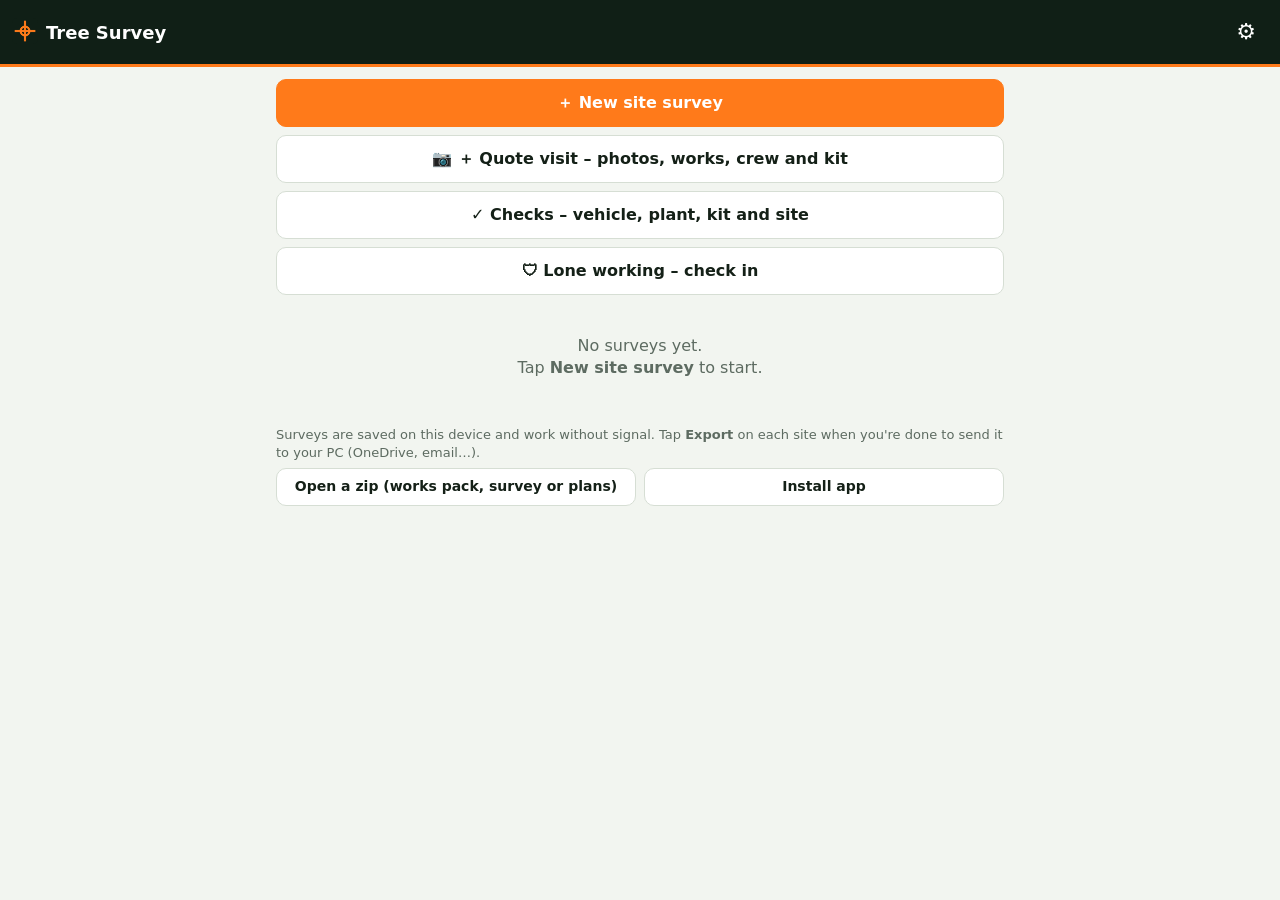
==== commit 601bfd6a: "Tree Survey v1.25: quote visits - New Quote visit on the home screen for consultants and tree surger" ====
--- a/index.html
+++ b/index.html
@@ -4,6 +4,8 @@
 <meta charset="utf-8">
 <meta name="viewport" content="width=device-width, initial-scale=1, viewport-fit=cover">
 <title>Tree Survey</title>
+<meta name="author" content="Mark Johnson">
+<meta name="copyright" content="© 2026 Mark Johnson. All rights reserved.">
 <meta name="description" content="Offline tree survey capture – GPS, species, dimensions, photos – exported for the report builders.">
 <meta name="theme-color" content="#101f16">
 <link rel="manifest" href="manifest.webmanifest">
@@ -40,6 +42,8 @@
 <script src="laser.js"></script>
 <script src="boltons.js"></script>
 <script src="contractor.js"></script>
+<script src="resources.js"></script>
+<script src="quote.js"></script>
 <script src="app.js"></script>
 <script src="map.js"></script>
 <script src="planscale.js"></script>
--- a/app.css
+++ b/app.css
@@ -1,3 +1,4 @@
+/* Tree Survey – © 2026 Mark Johnson. All rights reserved. */
 :root {
   --bg: #f2f5f0; --card: #ffffff; --ink: #142017; --muted: #5d6b61; --line: #d6ded4;
   --head: #101f16; --head-ink: #ffffff; --accent: #ff7a1a; --accent-ink: #ffffff;
@@ -239,3 +240,17 @@
 .warn.danger { background: #fde2e1; color: #8a1010; }
 a.btn { text-decoration: none; color: inherit; }
 a.btn.primary { color: var(--accent-ink); }
+
+/* quote visits */
+.badge.quote { background: #e6f4ea; color: #1e6b2a; }
+.qthumbs { display: grid; grid-template-columns: repeat(auto-fill, minmax(96px, 1fr)); gap: 8px; margin: 6px 0; }
+.qthumb { padding: 0; border: 1px solid var(--line); border-radius: 10px; overflow: hidden; background: #fff; text-align: left; }
+.qthumb img { width: 100%; height: 86px; object-fit: cover; display: block; }
+.qthumb span { display: block; font-size: 12px; padding: 3px 6px; min-height: 18px; color: var(--ink, #16261b); overflow: hidden; white-space: nowrap; text-overflow: ellipsis; }
+.qcrew { display: flex; align-items: center; gap: 8px; padding: 6px 4px; border-bottom: 1px solid var(--line); }
+.qcrew span { flex: 1; font-size: 15px; color: #6b766d; }
+.qcrew.on span { color: var(--ink, #16261b); font-weight: 600; }
+.qcrew button { width: 40px; height: 40px; border-radius: 99px; border: 1px solid var(--line); background: #fff; font-size: 20px; }
+.qcrew b { min-width: 22px; text-align: center; }
+.qcat { border: 1px solid var(--line); border-radius: 10px; padding: 6px 10px; margin: 6px 0; background: #fff; }
+.qcat summary { font-weight: 600; cursor: pointer; padding: 4px 0; }
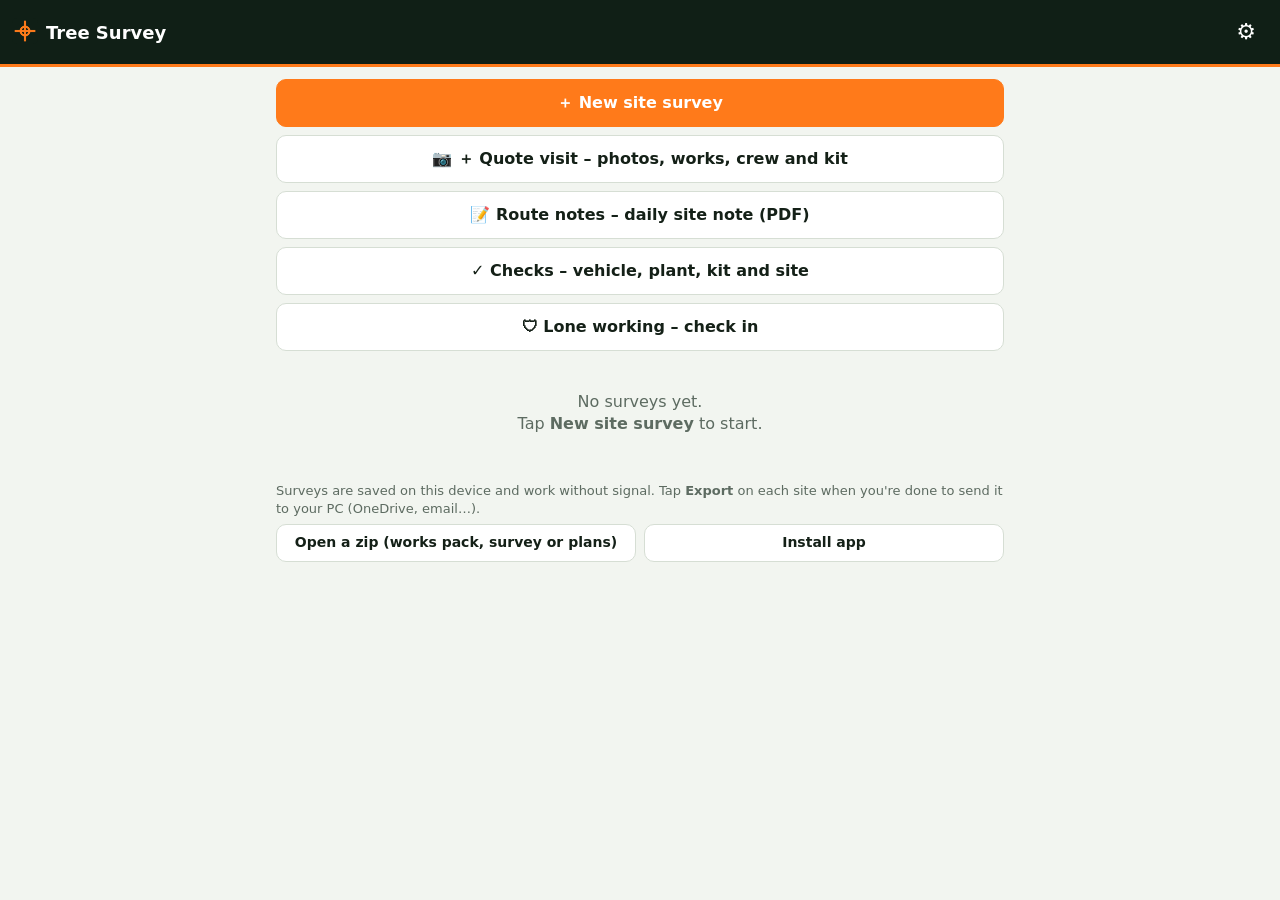
==== commit 47a666e0: "Tree Survey v1.26: route notes (daily site note PDF) and drone method trial fields Co-Authored-By: C" ====
--- a/index.html
+++ b/index.html
@@ -44,6 +44,7 @@
 <script src="contractor.js"></script>
 <script src="resources.js"></script>
 <script src="quote.js"></script>
+<script src="routenotes.js"></script>
 <script src="app.js"></script>
 <script src="map.js"></script>
 <script src="planscale.js"></script>
--- a/app.css
+++ b/app.css
@@ -254,3 +254,7 @@
 .qcrew b { min-width: 22px; text-align: center; }
 .qcat { border: 1px solid var(--line); border-radius: 10px; padding: 6px 10px; margin: 6px 0; background: #fff; }
 .qcat summary { font-weight: 600; cursor: pointer; padding: 4px 0; }
+
+/* route notes */
+.chip.occ { background: #e6efe8; border-color: var(--green, #2f6b3a); color: var(--green, #2f6b3a); }
+.rnadd { border-style: dashed; color: #6b766d; min-height: 110px; }
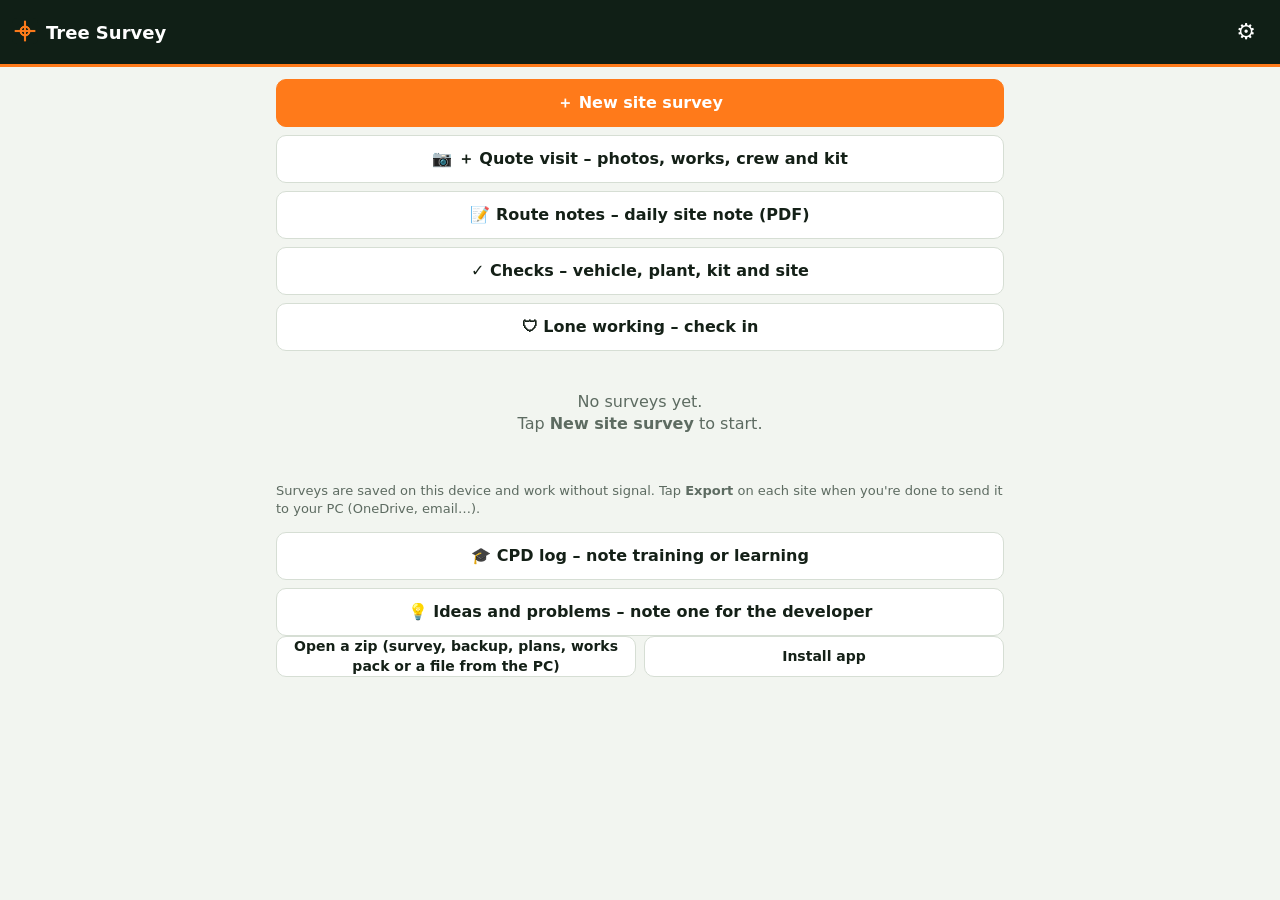
==== commit d7906ac3: "Tree Survey v1.99: mark up a photo Co-Authored-By: Claude Fable 5.2 <noreply@anthropic.com> Claude-S" ====
--- a/index.html
+++ b/index.html
@@ -33,6 +33,7 @@
 <script src="cavat_cti.js"></script>
 <script src="cavat.js"></script>
 <script src="fungi.js"></script>
+<script src="pests.js"></script>
 <script src="defects.js"></script>
 <script src="works.js"></script>
 <script src="vet.js"></script>
@@ -45,6 +46,7 @@
 <script src="resources.js"></script>
 <script src="quote.js"></script>
 <script src="routenotes.js"></script>
+<script src="markup.js"></script>
 <script src="app.js"></script>
 <script src="map.js"></script>
 <script src="planscale.js"></script>
--- a/app.css
+++ b/app.css
@@ -128,6 +128,7 @@
 .panel .row .btn { min-height: 44px; }
 .leaflet-tooltip.tlabel { background: rgba(255,255,255,.85); border: 0; box-shadow: none; padding: 0 3px; font-weight: 700; font-size: 12px; color: #111; }
 .leaflet-tooltip.tlabel::before { display: none; }
+.leaflet-tooltip.tlabel.ghost { color: #444; font-weight: 600; font-style: italic; }
 .cand span { display: grid; place-items: center; width: 34px; height: 34px; border-radius: 50%; background: #ff7a1a; color: #fff;
   font-weight: 800; font-size: 17px; border: 3px solid #fff; box-shadow: 0 2px 8px rgba(0,0,0,.4); }
 .leaflet-control-layers-toggle { width: 44px; height: 44px; }
@@ -189,6 +190,13 @@
 .stack { display: grid; gap: 8px; }
 .prow { display: grid; grid-template-columns: 1fr 10.5em 46px; gap: 6px; margin-top: 6px; align-items: center; }
 .prow .btn { min-height: 44px; padding: 0; }
+.sigwrap { position: relative; }
+.sigwrap.open canvas.sig { border: 2px solid var(--green, #2f6b3a); }
+.sigcover { position: absolute; left: 0; right: 0; top: 6px; height: 150px; border: 0; border-radius: 10px; background: rgba(240, 242, 238, .82);
+  color: #333; font: inherit; font-weight: 700; display: flex; align-items: center; justify-content: center; cursor: pointer; touch-action: auto; }
+.sigcover.signed { background: rgba(255, 255, 255, .08); align-items: flex-end; padding-bottom: 8px; font-weight: 600; font-size: 13px; color: #555; }
+.sigcover[hidden], .sigdone[hidden], .btn[hidden] { display: none; }
+.sigdone { margin: 0 0 6px; }
 canvas.sig { display: block; width: 100%; height: 150px; border: 1px solid var(--line); border-radius: 10px; background: #fff; touch-action: none; margin: 6px 0; }
 .dnote { margin-top: 6px; }
 .ans { display: flex; gap: 10px; padding: 6px 0; border-bottom: 1px solid #e3e8e1; font-size: 14px; }
@@ -258,3 +266,76 @@
 /* route notes */
 .chip.occ { background: #e6efe8; border-color: var(--green, #2f6b3a); color: var(--green, #2f6b3a); }
 .rnadd { border-style: dashed; color: #6b766d; min-height: 110px; }
+
+/* fill in from an earlier tree */
+.copybox { margin: 8px 0; padding: 10px 12px; border-radius: 10px; background: #fff7d6; color: #4d3d00; font-size: 0.92rem; }
+input.copied, textarea.copied, select.copied { background: #fff7d6; border-color: #d9b93a; }
+.chips.copied, label.copied { outline: 2px dashed #d9b93a; outline-offset: 3px; border-radius: 8px; }
+#copyPick { margin-top: 6px; }
+
+/* text size (Settings) – pages only; a page holding a map is left alone so the map still tracks the finger */
+html[data-text="large"] main:not(:has(#map)), html[data-text="large"] .bar { zoom: 1.15; }
+html[data-text="larger"] main:not(:has(#map)), html[data-text="larger"] .bar { zoom: 1.3; }
+
+/* defect panel: height, or a range of heights */
+.ds-range { display: grid; grid-template-columns: 1fr auto 1fr; gap: 8px; align-items: center; }
+.ds-range span { color: var(--muted); }
+.ds-range input { min-width: 0; }
+
+/* drawing a line or outline on the map: points to drag, and a + halfway along each side */
+.pl-pt { width: 22px; height: 22px; margin: 6px; border-radius: 50%; background: #fff; border: 3px solid #0a120d; box-sizing: border-box; }
+.pl-pt.first { background: #ff7a1a; }
+.pl-pt.sel { border-color: #c8102e; box-shadow: 0 0 0 5px rgba(200, 16, 46, .3); }
+.pl-mid { width: 22px; height: 22px; margin: 6px; border-radius: 50%; background: rgba(255, 255, 255, .85); border: 2px dashed #ff7a1a; box-sizing: border-box;
+  color: #b45309; font-weight: 700; font-size: 15px; line-height: 17px; text-align: center; }
+
+/* map notes */
+.leaflet-tooltip.notelabel { font-weight: 700; font-size: 12px; background: rgba(255,255,255,.9); border: 1px solid currentColor; border-radius: 4px; padding: 0 4px; }
+
+/* the survey as an editable table */
+main.wide { max-width: none; }
+.tblwrap { overflow: auto; max-height: calc(100vh - 210px); border: 1px solid var(--line, #d9ded6); border-radius: 10px; margin-top: 8px; background: #fff; }
+.tbl { border-collapse: separate; border-spacing: 0; font-size: 0.9rem; }
+.tbl th, .tbl td { border-bottom: 1px solid #e3e7e0; border-right: 1px solid #eef1ec; padding: 3px 4px; vertical-align: top; white-space: nowrap; }
+.tbl thead th { position: sticky; top: 0; z-index: 3; background: #3c5c46; color: #fff; font-weight: 600; padding: 7px 6px; text-align: left; }
+.tbl .stick { position: sticky; left: 0; z-index: 2; background: #f3f5f1; min-width: 62px; text-align: left; padding: 8px 8px; }
+.tbl thead .stick { z-index: 4; background: #3c5c46; }
+.tbl .stick a { font-weight: 700; color: #2f6b3a; text-decoration: none; }
+.tbl input:not([type=checkbox]), .tbl select, .tbl textarea { margin: 0; padding: 6px 6px; font-size: 0.9rem; border-radius: 6px; min-height: 0; }
+.tbl textarea { white-space: normal; resize: vertical; }
+.tbl input[type=checkbox] { width: 22px; height: 22px; margin: 6px 14px; }
+.tbl .saved { outline: 2px solid #2f6b3a; background: #e6f2e8; }
+
+/* species pick-list in the table */
+.spsuggest { position: fixed; z-index: 50; overflow-y: auto; background: #fff; border: 1px solid #3c5c46; border-radius: 10px; box-shadow: 0 8px 24px rgba(0,0,0,.25); }
+.spsuggest button { display: block; width: 100%; text-align: left; padding: 11px 12px; border: 0; border-bottom: 1px solid #eef1ec; background: #fff; font-size: 0.95rem; color: #0a120d; }
+.spsuggest button:active { background: #e6f2e8; }
+.spsuggest .sphead { padding: 6px 12px; font-size: 0.78rem; font-weight: 700; color: #44524a; background: #f3f5f1; text-transform: uppercase; letter-spacing: .04em; }
+/* quick quote: an item and its price on one line */
+.qqrow { display: flex; gap: 10px; align-items: center; padding: 6px 0; border-bottom: 1px solid var(--line); }
+.qqrow label { flex: 1; margin: 0; }
+.qqrow label span { display: block; font-weight: 400; font-size: 13px; color: var(--muted, #5c6b60); }
+.qqrow input { width: 110px; flex: none; text-align: right; }
+
+/* mark up a photo (v1.99) */
+.ph .mk-btn { position: absolute; top: 4px; left: 44px; width: 34px; height: 34px; border-radius: 50%; border: 0; background: rgba(0,0,0,.6); color: #fff; font-size: 17px; }
+.ph .mk-btn.on { background: var(--accent); }
+body.mk-open { overflow: hidden; }
+.mk { position: fixed; inset: 0; z-index: 3000; background: #0b0f0c; color: #fff; display: flex; flex-direction: column;
+  padding-top: env(safe-area-inset-top); padding-bottom: env(safe-area-inset-bottom); -webkit-user-select: none; user-select: none; }
+.mk button { min-height: 44px; padding: 0 12px; border-radius: 10px; border: 1px solid #3a463d; background: #1c2620; color: #fff; font-size: 15px; }
+.mk button.on { background: #fff; color: #0b0f0c; border-color: #fff; }
+.mk button:disabled { opacity: .4; }
+.mk button.go { background: var(--green); border-color: var(--green); font-weight: 700; }
+.mk-top { display: flex; align-items: center; gap: 8px; padding: 8px 10px; }
+.mk-top b { flex: 1; min-width: 0; text-align: center; white-space: nowrap; overflow: hidden; text-overflow: ellipsis; font-size: 15px; }
+.mk-stage { flex: 1; min-height: 0; display: flex; align-items: center; justify-content: center; overflow: hidden; }
+.mk-stage canvas { display: block; touch-action: none; background: #000; }
+.mk-bar { padding: 8px 10px; }
+.mk-row { display: flex; flex-wrap: wrap; gap: 6px; align-items: center; margin-bottom: 6px; }
+#mkTools button { flex: 1; min-width: 58px; padding: 4px 6px; font-size: 13px; line-height: 1.15; }
+#mkTools button span { display: block; font-size: 18px; }
+.mk-cols { display: flex; gap: 6px; margin-right: 4px; }
+.mk-cols button { width: 38px; min-height: 38px; padding: 0; border-radius: 50%; border: 2px solid #5a665d; }
+.mk-cols button.on { outline: 3px solid var(--accent); outline-offset: 2px; border-color: #fff; }
+.mk-hint { font-size: 13px; color: #b9c6bc; min-height: 18px; }
